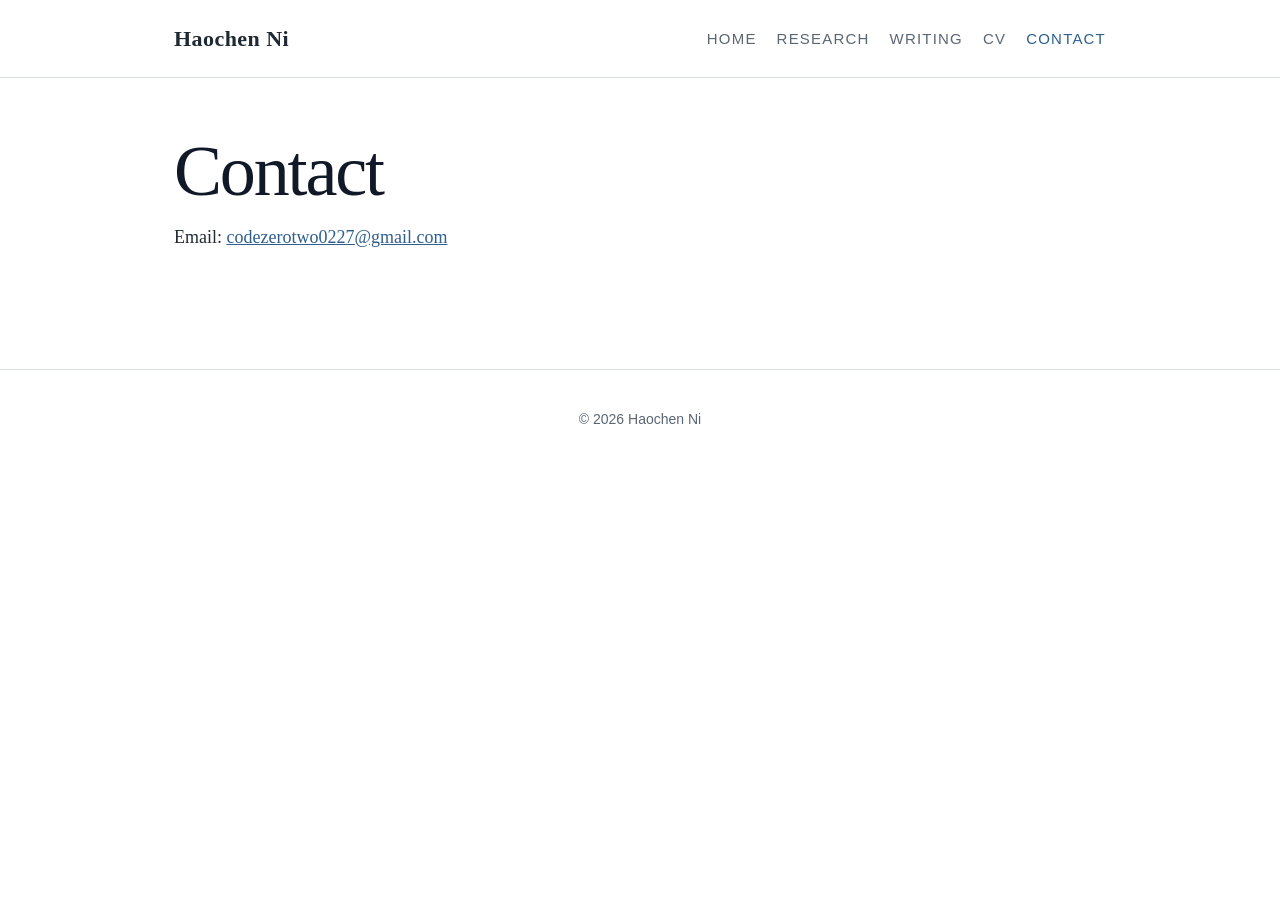
==== contact.html @ 4c4538c3 "Remove binary placeholder assets" ====
<!DOCTYPE html>
<html lang="en">
<head>
  <meta charset="UTF-8">
  <meta name="viewport" content="width=device-width, initial-scale=1.0">
  <title>Contact | Haochen Ni</title>
  <link rel="stylesheet" href="style.css">
</head>
<body>
  <header class="site-header">
    <nav class="navbar">
      <a class="site-name" href="index.html">Haochen Ni</a>
      <div class="nav-links">
        <a href="index.html">Home</a>
        <a href="research.html">Research</a>
        <a href="writing.html">Writing</a>
        <a href="cv.html">CV</a>
        <a class="active" href="contact.html">Contact</a>
      </div>
    </nav>
  </header>

  <main>
    <h1 class="page-title">Contact</h1>
    <section>
      <p>Email: <a class="email-link" href="mailto:codezerotwo0227@gmail.com">codezerotwo0227@gmail.com</a></p>
    </section>
  </main>

  <footer class="site-footer">
    <p>&copy; 2026 Haochen Ni</p>
  </footer>
</body>
</html>
---- style.css ----
:root {
  --text: #1f2933;
  --muted: #5b6673;
  --accent: #2f5f8f;
  --accent-light: #e8f0f8;
  --border: #d8dee6;
  --max-width: 980px;
}

* {
  box-sizing: border-box;
}

body {
  margin: 0;
  background: #ffffff;
  color: var(--text);
  font-family: Georgia, "Times New Roman", serif;
  font-size: 18px;
  line-height: 1.7;
}

.site-header {
  border-bottom: 1px solid var(--border);
  background: #ffffff;
}

.navbar {
  max-width: var(--max-width);
  margin: 0 auto;
  padding: 20px 24px;
  display: flex;
  align-items: center;
  justify-content: space-between;
  gap: 24px;
}

.site-name {
  color: var(--text);
  font-size: 22px;
  font-weight: 700;
  text-decoration: none;
  letter-spacing: 0.02em;
}

.nav-links {
  display: flex;
  gap: 20px;
  flex-wrap: wrap;
}

.nav-links a {
  color: var(--muted);
  font-family: Arial, Helvetica, sans-serif;
  font-size: 15px;
  text-decoration: none;
  text-transform: uppercase;
  letter-spacing: 0.08em;
}

.nav-links a:hover,
.nav-links a.active {
  color: var(--accent);
}

main {
  max-width: var(--max-width);
  margin: 0 auto;
  padding: 56px 24px 72px;
}

.hero {
  display: grid;
  grid-template-columns: minmax(0, 2fr) minmax(260px, 1fr);
  gap: 44px;
  align-items: center;
}

.page-title {
  margin: 0 0 12px;
  color: #111827;
  font-size: clamp(42px, 8vw, 72px);
  line-height: 1.05;
  font-weight: 400;
  letter-spacing: -0.03em;
}

.subtitle {
  margin: 0 0 28px;
  color: var(--accent);
  font-family: Arial, Helvetica, sans-serif;
  font-size: 20px;
}

.intro {
  max-width: 700px;
  color: var(--text);
  font-size: 20px;
}

.home-image {
  width: 100%;
  min-height: 320px;
  border: 1px solid var(--border);
  border-radius: 6px;
  background: var(--accent-light);
  object-fit: cover;
}

.image-placeholder {
  display: flex;
  align-items: center;
  justify-content: center;
  color: var(--accent);
  font-family: Arial, Helvetica, sans-serif;
  font-size: 15px;
  text-align: center;
  padding: 24px;
}

section {
  margin: 0 0 44px;
}

h2 {
  margin: 0 0 16px;
  color: #111827;
  font-size: 30px;
  font-weight: 400;
}

.project-list {
  display: grid;
  gap: 22px;
}

.project {
  padding: 22px;
  border-left: 4px solid var(--accent);
  background: #fafbfd;
}

.project h3 {
  margin: 0 0 8px;
  font-size: 22px;
  line-height: 1.35;
}

.project p,
section p {
  margin: 0;
}

.interest-list {
  padding-left: 22px;
  margin: 0;
}

.interest-list li {
  margin-bottom: 6px;
}

.button-link {
  display: inline-block;
  margin-top: 16px;
  padding: 10px 16px;
  border: 1px solid var(--accent);
  color: var(--accent);
  font-family: Arial, Helvetica, sans-serif;
  font-size: 15px;
  text-decoration: none;
}

.button-link:hover {
  background: var(--accent-light);
}

.email-link {
  color: var(--accent);
}

.site-footer {
  border-top: 1px solid var(--border);
  color: var(--muted);
  font-family: Arial, Helvetica, sans-serif;
  font-size: 14px;
  text-align: center;
  padding: 24px;
}

@media (max-width: 720px) {
  body {
    font-size: 17px;
  }

  .navbar {
    align-items: flex-start;
    flex-direction: column;
  }

  .nav-links {
    gap: 12px 16px;
  }

  .hero {
    grid-template-columns: 1fr;
  }

  main {
    padding-top: 40px;
  }
}
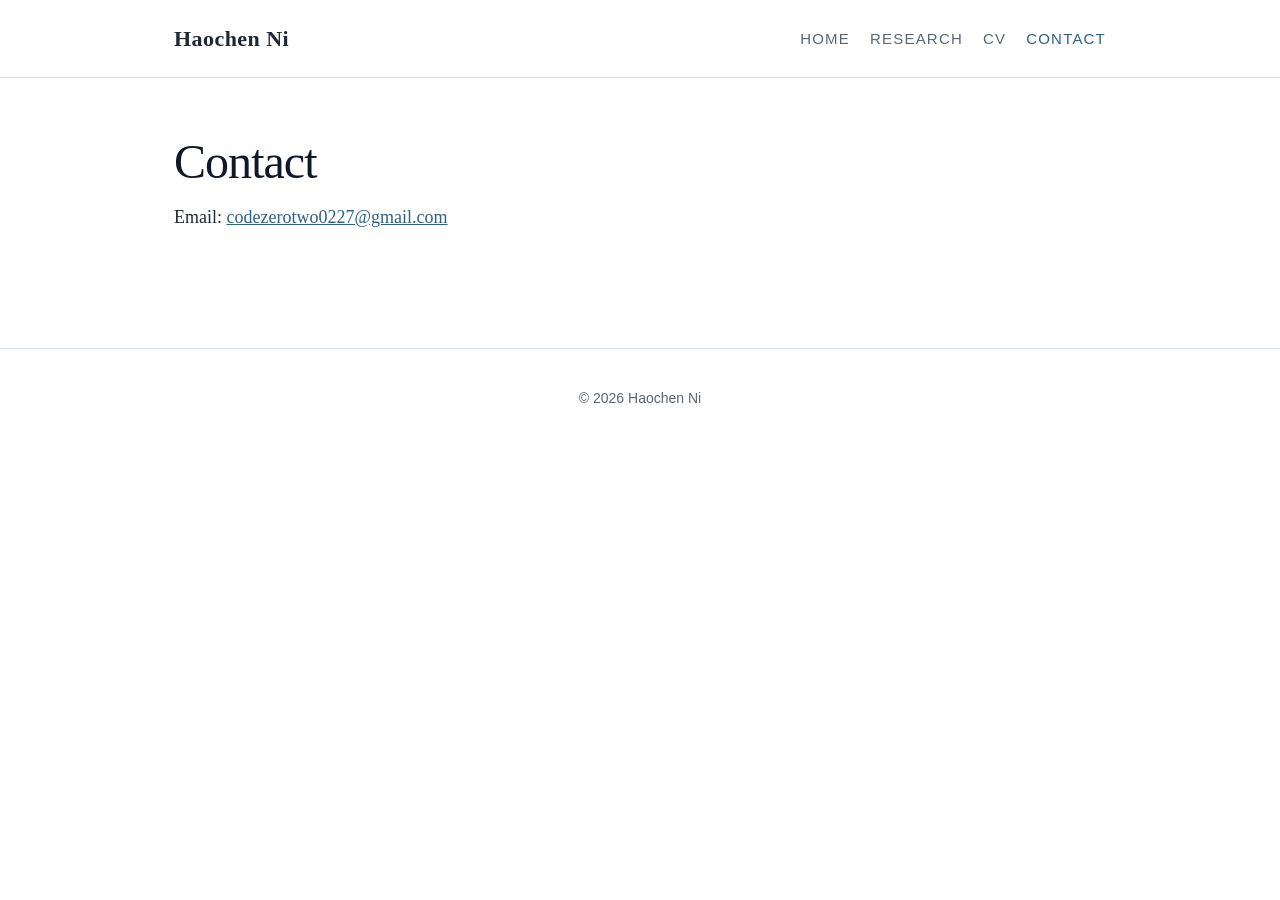
==== commit b9545b72: "Update contact.html" ====
--- a/contact.html
+++ b/contact.html
@@ -13,7 +13,6 @@
       <div class="nav-links">
         <a href="index.html">Home</a>
         <a href="research.html">Research</a>
-        <a href="writing.html">Writing</a>
         <a href="cv.html">CV</a>
         <a class="active" href="contact.html">Contact</a>
       </div>
--- a/style.css
+++ b/style.css
@@ -79,10 +79,10 @@
 .page-title {
   margin: 0 0 12px;
   color: #111827;
-  font-size: clamp(42px, 8vw, 72px);
-  line-height: 1.05;
+  font-size: clamp(32px, 5vw, 48px);
+  line-height: 1.15;
   font-weight: 400;
-  letter-spacing: -0.03em;
+  letter-spacing: -0.02em;
 }
 
 .subtitle {
@@ -130,20 +130,31 @@
 }
 
 .project-list {
-  display: grid;
-  gap: 22px;
+  display: block;
+  margin: 0;
 }
 
 .project {
-  padding: 22px;
-  border-left: 4px solid var(--accent);
-  background: #fafbfd;
+  position: relative;
+  margin-bottom: 18px;
+  padding-left: 24px;
+  border-left: none;
+  background: transparent;
+}
+
+.project::before {
+  content: "•";
+  position: absolute;
+  left: 0;
+  top: 0;
+  color: var(--text);
 }
 
 .project h3 {
-  margin: 0 0 8px;
-  font-size: 22px;
-  line-height: 1.35;
+  margin: 0 0 4px;
+  font-size: 19px;
+  line-height: 1.5;
+  font-weight: 700;
 }
 
 .project p,
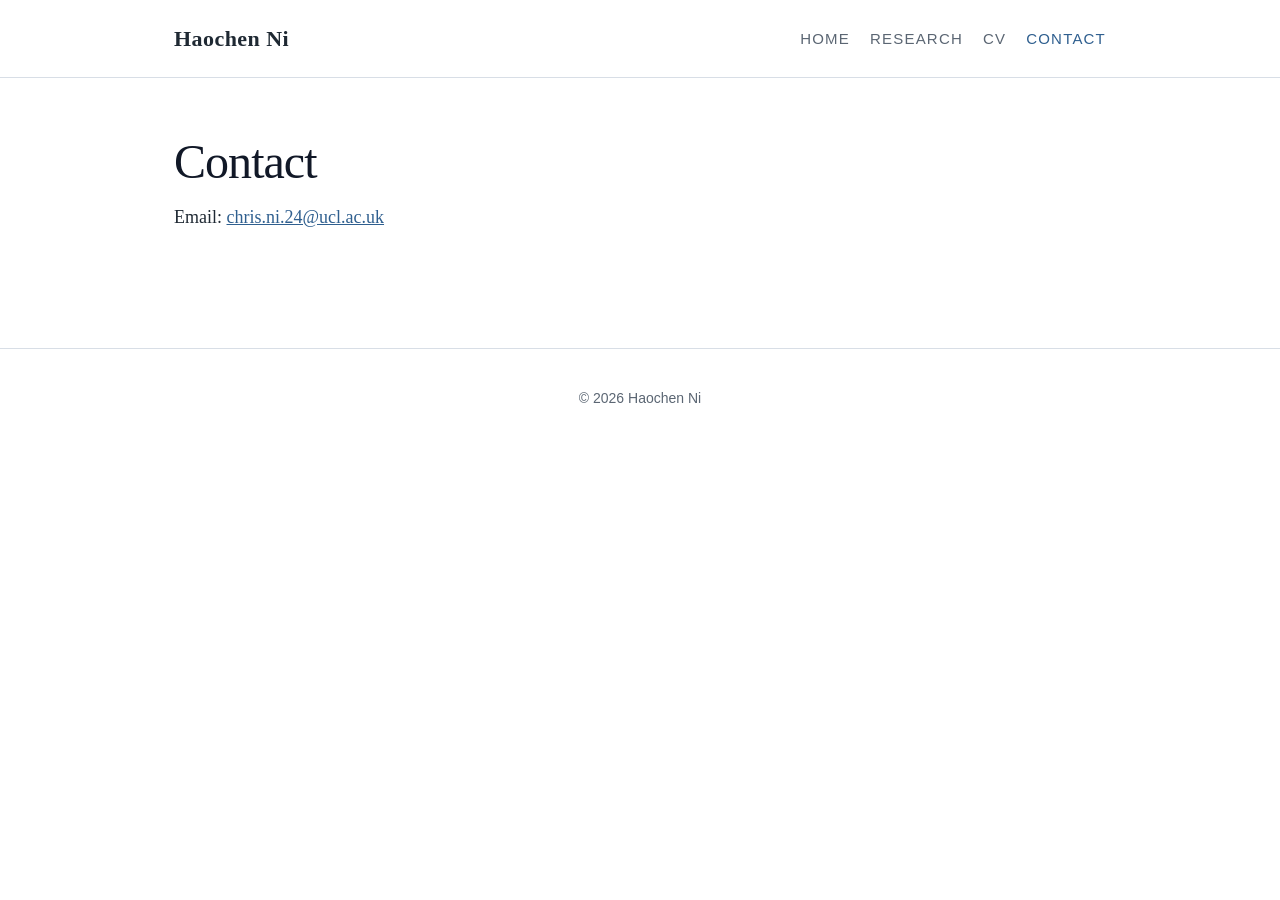
==== commit a8be154e: "Update contact email address in contact.html" ====
--- a/contact.html
+++ b/contact.html
@@ -22,7 +22,7 @@
   <main>
     <h1 class="page-title">Contact</h1>
     <section>
-      <p>Email: <a class="email-link" href="mailto:codezerotwo0227@gmail.com">codezerotwo0227@gmail.com</a></p>
+      <p>Email: <a class="email-link" href="mailto:chris.ni.24@ucl.ac.uk">chris.ni.24@ucl.ac.uk</a></p>
     </section>
   </main>
 
